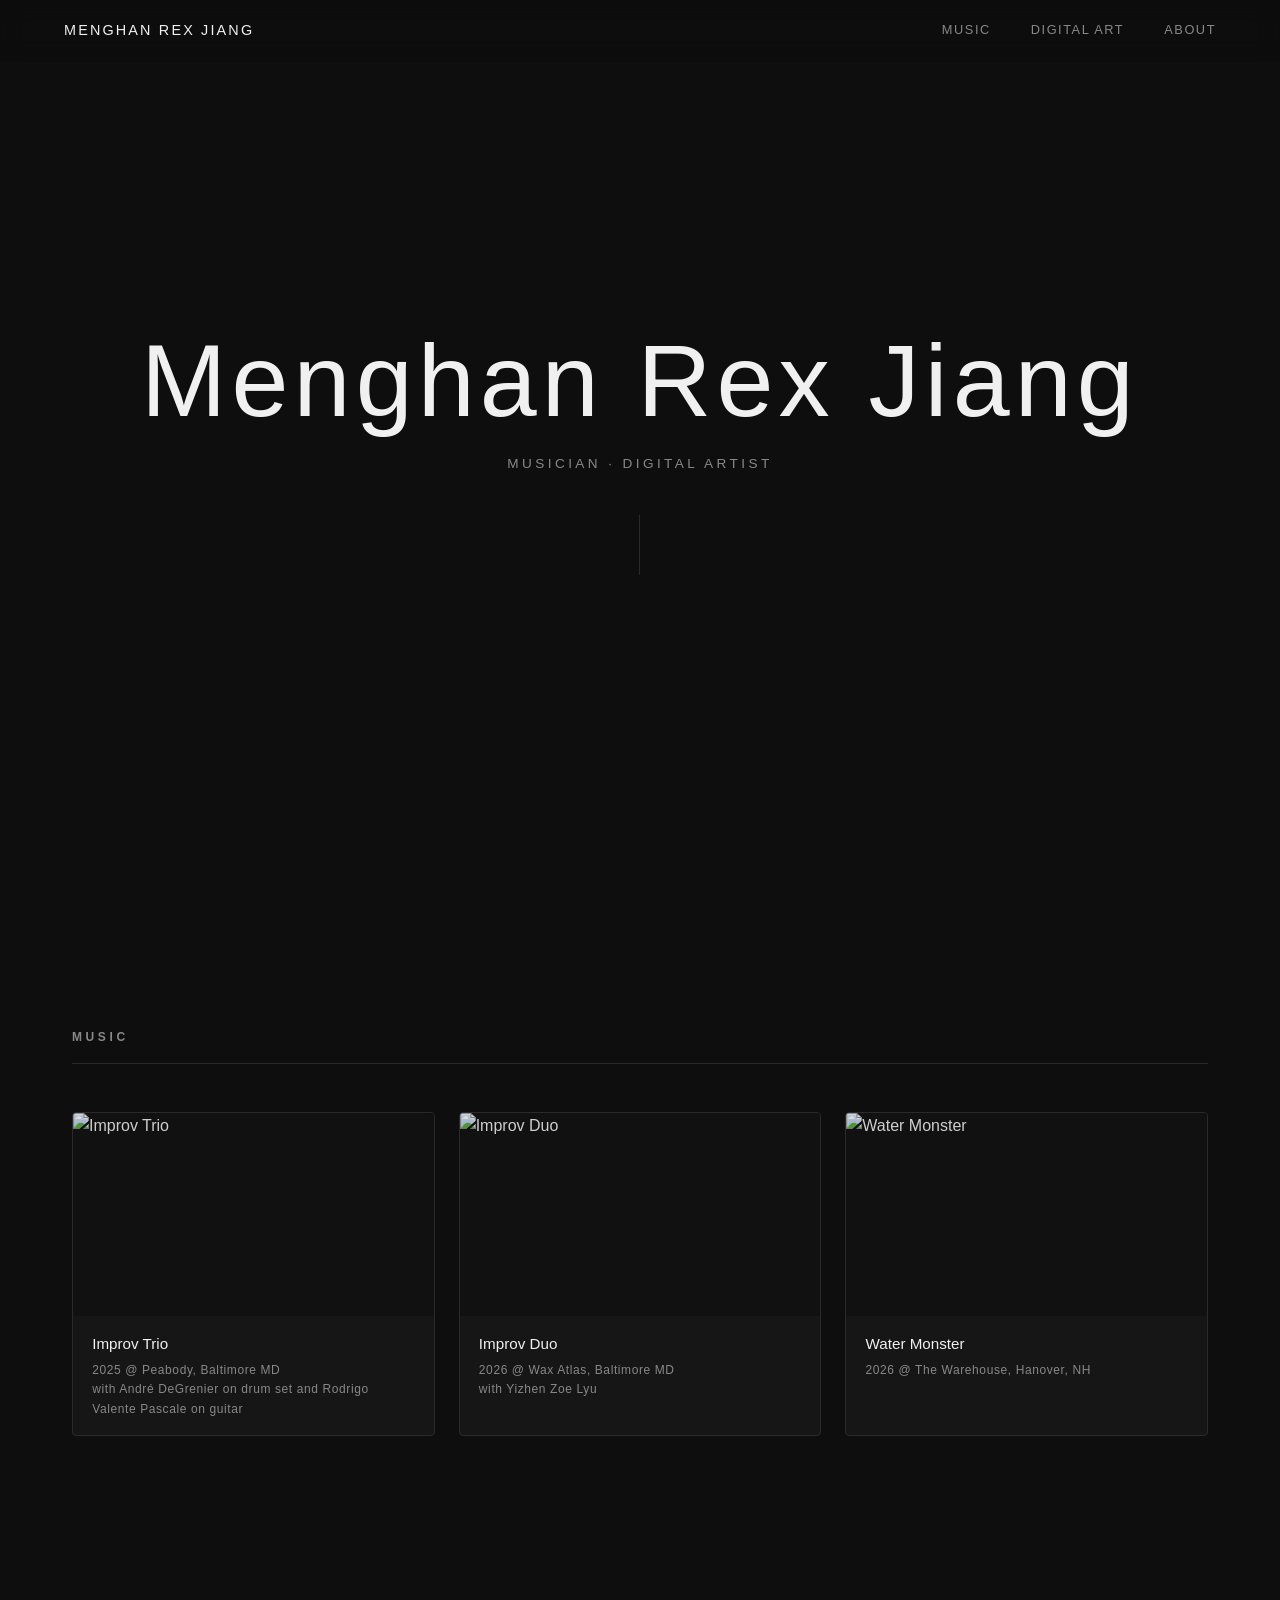
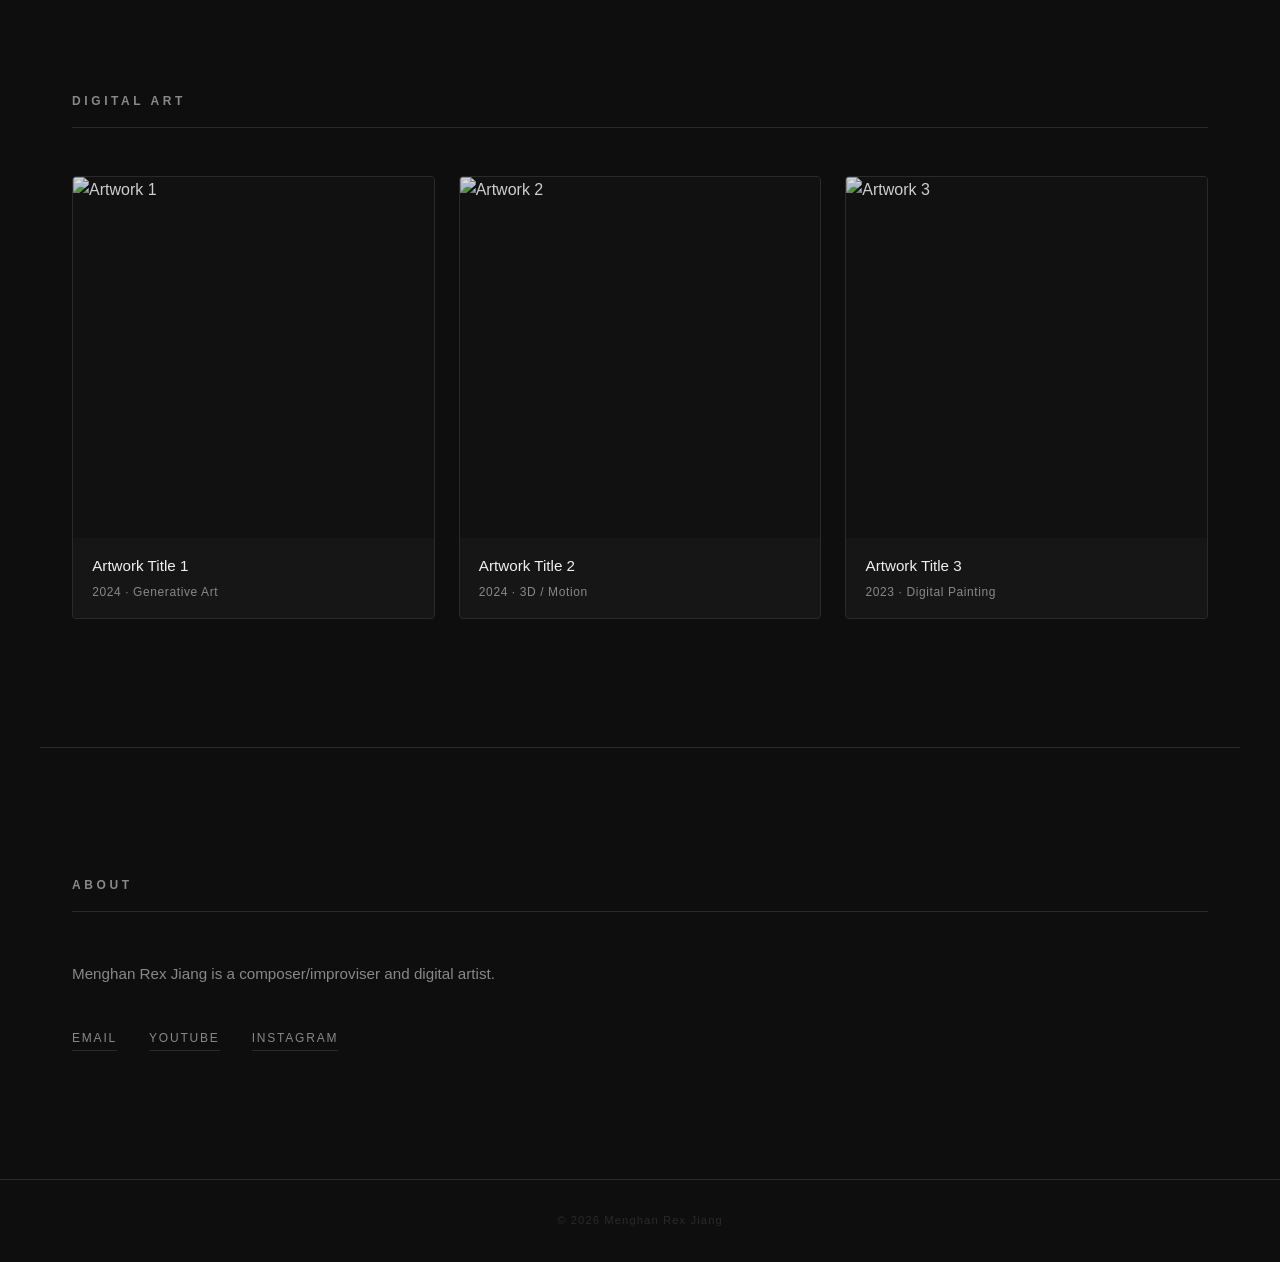
==== index.html @ 0a360426 "Update index.html" ====
<!DOCTYPE html>
<html lang="zh">
<head>
  <meta charset="UTF-8" />
  <meta name="viewport" content="width=device-width, initial-scale=1.0"/>
  <title>Menghan Rex Jiang</title>
  <link rel="stylesheet" href="style.css" />
</head>
<body>

  <!-- 导航栏 -->
  <nav id="navbar">
    <span class="nav-name">Menghan Rex Jiang</span>
    <div class="nav-links">
      <a href="#music">Music</a>
      <a href="#art">Digital Art</a>
      <a href="#about">About</a>
    </div>
  </nav>

  <!-- 首页 Hero -->
  <section id="hero">
    <div class="hero-content">
      <h1>Menghan Rex Jiang</h1>
      <p class="hero-sub">Musician · Digital Artist</p>
      <div class="hero-line"></div>
    </div>
  </section>

  <!-- 音乐区块 -->
  <section id="music" class="section">
    <h2 class="section-title">Music</h2>

    <div class="grid">

      <div class="card" data-video="https://www.youtube.com/embed/Tj3Dg86KTW0">
        <div class="card-thumb">
          <img src="https://img.youtube.com/vi/Tj3Dg86KTW0/hqdefault.jpg"
               alt="Improv Trio" />
          <div class="play-btn">▶</div>
        </div>
        <div class="card-info">
          <h3>Improv Trio</h3>
          <p>2025 @ Peabody, Baltimore MD</p>
          <p>with André DeGrenier on drum set and Rodrigo Valente Pascale on guitar</p>
        </div>
      </div>

      <div class="card" data-video="https://www.youtube.com/embed/hUupn0Mu3VU">
        <div class="card-thumb">
          <img src="https://img.youtube.com/vi/hUupn0Mu3VU/hqdefault.jpg"
               alt="Improv Duo" />
          <div class="play-btn">▶</div>
        </div>
        <div class="card-info">
          <h3>Improv Duo</h3>
          <p>2026 @ Wax Atlas, Baltimore MD</p>
          <p>with Yizhen Zoe Lyu</p>
        </div>
      </div>
      
      <div class="card" data-video="https://www.youtube.com/embed/il5_Id59L6U">
        <div class="card-thumb">
          <img src="https://img.youtube.com/vi/il5_Id59L6U/hqdefault.jpg"
               alt="Water Monster" />
          <div class="play-btn">▶</div>
        </div>
        <div class="card-info">
          <h3>Water Monster</h3>
          <p>2026 @ The Warehouse, Hanover, NH</p>
        </div>
      </div>

    </div>
  </section>

  <!-- 数字艺术区块 -->
  <section id="art" class="section">
    <h2 class="section-title">Digital Art</h2>

    <div class="grid">

      <div class="card art-card">
        <div class="card-thumb art-thumb">
          <img src="images/artwork1.jpg" alt="Artwork 1" />
          <div class="art-overlay">
            <span>View</span>
          </div>
        </div>
        <div class="card-info">
          <h3>Artwork Title 1</h3>
          <p>2024 · Generative Art</p>
        </div>
      </div>

      <div class="card art-card">
        <div class="card-thumb art-thumb">
          <img src="images/artwork2.jpg" alt="Artwork 2" />
          <div class="art-overlay">
            <span>View</span>
          </div>
        </div>
        <div class="card-info">
          <h3>Artwork Title 2</h3>
          <p>2024 · 3D / Motion</p>
        </div>
      </div>

      <div class="card art-card">
        <div class="card-thumb art-thumb">
          <img src="images/artwork3.jpg" alt="Artwork 3" />
          <div class="art-overlay">
            <span>View</span>
          </div>
        </div>
        <div class="card-info">
          <h3>Artwork Title 3</h3>
          <p>2023 · Digital Painting</p>
        </div>
      </div>

    </div>
  </section>

  <!-- About 区块 -->
  <section id="about" class="section about-section">
    <h2 class="section-title">About</h2>
    <div class="about-content">
      <p>
        Menghan Rex Jiang is a composer/improviser and digital artist.
      </p>
      <div class="contact-links">
        <a href="mailto:your@email.com">Email</a>
        <a href="https://youtube.com/@yourchannel" target="_blank">YouTube</a>
        <a href="https://instagram.com/yourhandle" target="_blank">Instagram</a>
      </div>
    </div>
  </section>

  <!-- Footer -->
  <footer>
    <p>© 2026 Menghan Rex Jiang</p>
  </footer>

  <!-- 视频灯箱 Modal -->
  <div id="modal" class="modal hidden">
    <div class="modal-backdrop"></div>
    <div class="modal-body">
      <button class="modal-close">✕</button>
      <div class="video-wrapper">
        <iframe id="modal-iframe"
          src=""
          frameborder="0"
          allow="autoplay; encrypted-media"
          allowfullscreen>
        </iframe>
      </div>
    </div>
  </div>

  <!-- 图片灯箱 Modal -->
  <div id="img-modal" class="modal hidden">
    <div class="modal-backdrop"></div>
    <div class="modal-body img-modal-body">
      <button class="modal-close">✕</button>
      <img id="modal-img" src="" alt="" />
    </div>
  </div>

  <script src="script.js"></script>
</body>
</html>
---- style.css ----
/* ==============================
   CSS 变量 & Reset
============================== */
:root {
  --bg: #0e0e0e;
  --surface: #161616;
  --border: #2a2a2a;
  --text-primary: #f0f0f0;
  --text-secondary: #888;
  --accent: #f0f0f0;
  --font: 'Helvetica Neue', Helvetica, Arial, sans-serif;
  --transition: 0.3s ease;
  --radius: 4px;
}

*, *::before, *::after {
  box-sizing: border-box;
  margin: 0;
  padding: 0;
}

html {
  scroll-behavior: smooth;
  font-size: 16px;
}

body {
  background-color: var(--bg);
  color: var(--text-primary);
  font-family: var(--font);
  line-height: 1.6;
  -webkit-font-smoothing: antialiased;
}

img {
  display: block;
  width: 100%;
  height: 100%;
  object-fit: cover;
}

a {
  color: var(--text-primary);
  text-decoration: none;
  transition: opacity var(--transition);
}

a:hover {
  opacity: 0.6;
}

/* ==============================
   导航栏
============================== */
#navbar {
  position: fixed;
  top: 0;
  left: 0;
  width: 100%;
  z-index: 100;
  display: flex;
  justify-content: space-between;
  align-items: center;
  padding: 1.2rem 4rem;
  background: rgba(14, 14, 14, 0.85);
  backdrop-filter: blur(12px);
  border-bottom: 1px solid transparent;
  transition: border-color var(--transition);
}

#navbar.scrolled {
  border-bottom-color: var(--border);
}

.nav-name {
  font-size: 0.9rem;
  letter-spacing: 0.15em;
  text-transform: uppercase;
  font-weight: 500;
}

.nav-links {
  display: flex;
  gap: 2.5rem;
}

.nav-links a {
  font-size: 0.8rem;
  letter-spacing: 0.12em;
  text-transform: uppercase;
  color: var(--text-secondary);
  transition: color var(--transition);
}

.nav-links a:hover {
  color: var(--text-primary);
  opacity: 1;
}

/* ==============================
   Hero
============================== */
#hero {
  height: 100vh;
  display: flex;
  align-items: center;
  justify-content: center;
  text-align: center;
}

.hero-content h1 {
  font-size: clamp(2.5rem, 8vw, 7rem);
  font-weight: 300;
  letter-spacing: 0.05em;
  line-height: 1.1;
}

.hero-sub {
  margin-top: 1rem;
  font-size: 0.85rem;
  letter-spacing: 0.25em;
  text-transform: uppercase;
  color: var(--text-secondary);
}

.hero-line {
  width: 1px;
  height: 60px;
  background: var(--border);
  margin: 2.5rem auto 0;
  animation: fadeDown 1.2s ease forwards;
}

@keyframes fadeDown {
  from { opacity: 0; transform: scaleY(0); transform-origin: top; }
  to   { opacity: 1; transform: scaleY(1); }
}

/* ==============================
   Section 通用
============================== */
.section {
  max-width: 1200px;
  margin: 0 auto;
  padding: 8rem 2rem;
}

.section-title {
  font-size: 0.75rem;
  letter-spacing: 0.3em;
  text-transform: uppercase;
  color: var(--text-secondary);
  margin-bottom: 3rem;
  padding-bottom: 1rem;
  border-bottom: 1px solid var(--border);
}

/* ==============================
   Grid & Cards
============================== */
.grid {
  display: grid;
  grid-template-columns: repeat(auto-fill, minmax(300px, 1fr));
  gap: 1.5rem;
}

.card {
  background: var(--surface);
  border: 1px solid var(--border);
  border-radius: var(--radius);
  overflow: hidden;
  cursor: pointer;
  transition: border-color var(--transition), transform var(--transition);
}

.card:hover {
  border-color: #555;
  transform: translateY(-3px);
}

/* 缩略图容器 */
.card-thumb {
  position: relative;
  width: 100%;
  aspect-ratio: 16 / 9;
  overflow: hidden;
  background: #111;
}

.card-thumb img {
  transition: transform 0.5s ease, opacity var(--transition);
  opacity: 0.85;
}

.card:hover .card-thumb img {
  transform: scale(1.04);
  opacity: 1;
}

/* 播放按钮 */
.play-btn {
  position: absolute;
  inset: 0;
  display: flex;
  align-items: center;
  justify-content: center;
  font-size: 1.8rem;
  color: rgba(255,255,255,0.9);
  background: rgba(0,0,0,0.3);
  opacity: 0;
  transition: opacity var(--transition);
}

.card:hover .play-btn {
  opacity: 1;
}

/* 艺术作品 Overlay */
.art-thumb {
  aspect-ratio: 1 / 1;
}

.art-overlay {
  position: absolute;
  inset: 0;
  display: flex;
  align-items: center;
  justify-content: center;
  background: rgba(0,0,0,0.5);
  opacity: 0;
  transition: opacity var(--transition);
  font-size: 0.75rem;
  letter-spacing: 0.2em;
  text-transform: uppercase;
}

.card:hover .art-overlay {
  opacity: 1;
}

/* Card 信息区 */
.card-info {
  padding: 1rem 1.2rem;
}

.card-info h3 {
  font-size: 0.95rem;
  font-weight: 400;
  margin-bottom: 0.3rem;
}

.card-info p {
  font-size: 0.75rem;
  color: var(--text-secondary);
  letter-spacing: 0.05em;
}

/* ==============================
   About
============================== */
.about-section {
  border-top: 1px solid var(--border);
}

.about-content {
  max-width: 560px;
}

.about-content p {
  font-size: 0.95rem;
  color: var(--text-secondary);
  line-height: 1.9;
  margin-bottom: 2.5rem;
}

.contact-links {
  display: flex;
  gap: 2rem;
}

.contact-links a {
  font-size: 0.75rem;
  letter-spacing: 0.15em;
  text-transform: uppercase;
  color: var(--text-secondary);
  border-bottom: 1px solid var(--border);
  padding-bottom: 2px;
  transition: color var(--transition), border-color var(--transition);
}

.contact-links a:hover {
  color: var(--text-primary);
  border-color: var(--text-primary);
  opacity: 1;
}

/* ==============================
   Footer
============================== */
footer {
  text-align: center;
  padding: 2rem;
  font-size: 0.7rem;
  color: var(--border);
  letter-spacing: 0.1em;
  border-top: 1px solid var(--border);
}

/* ==============================
   Modal — 通用
============================== */
.modal {
  position: fixed;
  inset: 0;
  z-index: 200;
  display: flex;
  align-items: center;
  justify-content: center;
}

.modal.hidden {
  display: none;
}

.modal-backdrop {
  position: absolute;
  inset: 0;
  background: rgba(0, 0, 0, 0.92);
  cursor: pointer;
}

.modal-body {
  position: relative;
  z-index: 1;
  width: 90%;
  max-width: 900px;
  animation: modalIn 0.25s ease;
}

@keyframes modalIn {
  from { opacity: 0; transform: scale(0.96); }
  to   { opacity: 1; transform: scale(1); }
}

.modal-close {
  position: absolute;
  top: -2.5rem;
  right: 0;
  background: none;
  border: none;
  color: var(--text-secondary);
  font-size: 1rem;
  cursor: pointer;
  letter-spacing: 0.05em;
  transition: color var(--transition);
}

.modal-close:hover {
  color: var(--text-primary);
}

/* 视频 Modal */
.video-wrapper {
  position: relative;
  width: 100%;
  aspect-ratio: 16 / 9;
  background: #000;
}

.video-wrapper iframe {
  position: absolute;
  inset: 0;
  width: 100%;
  height: 100%;
}

/* 图片 Modal */
.img-modal-body {
  max-width: 90vh;
  text-align: center;
}

#modal-img {
  width: 100%;
  height: auto;
  max-height: 85vh;
  object-fit: contain;
  border-radius: var(--radius);
}

/* ==============================
   响应式
============================== */
@media (max-width: 768px) {
  #navbar {
    padding: 1rem 1.5rem;
  }

  .nav-links {
    gap: 1.5rem;
  }

  .section {
    padding: 5rem 1.2rem;
  }

  .grid {
    grid-template-columns: 1fr;
  }
}

@media (max-width: 480px) {
  .nav-links a {
    font-size: 0.7rem;
  }

  .contact-links {
    flex-direction: column;
    gap: 1rem;
  }
}
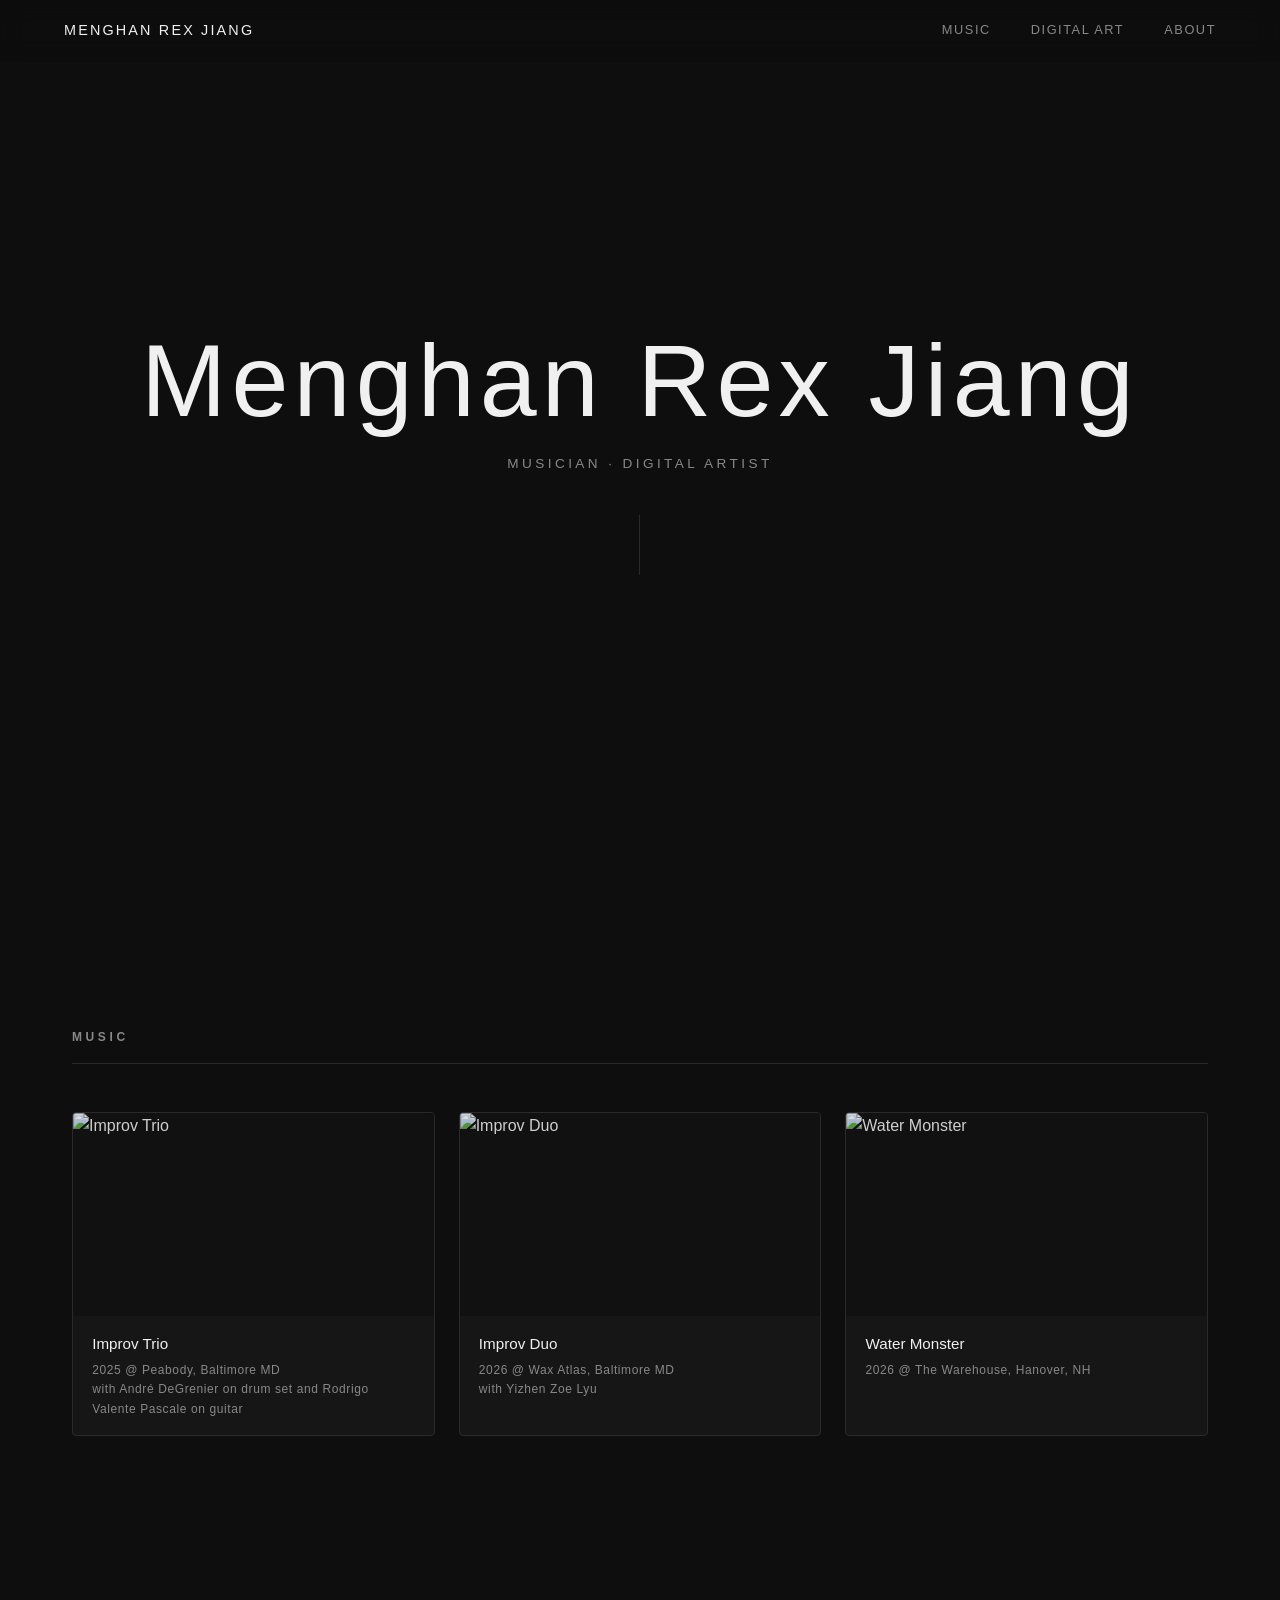
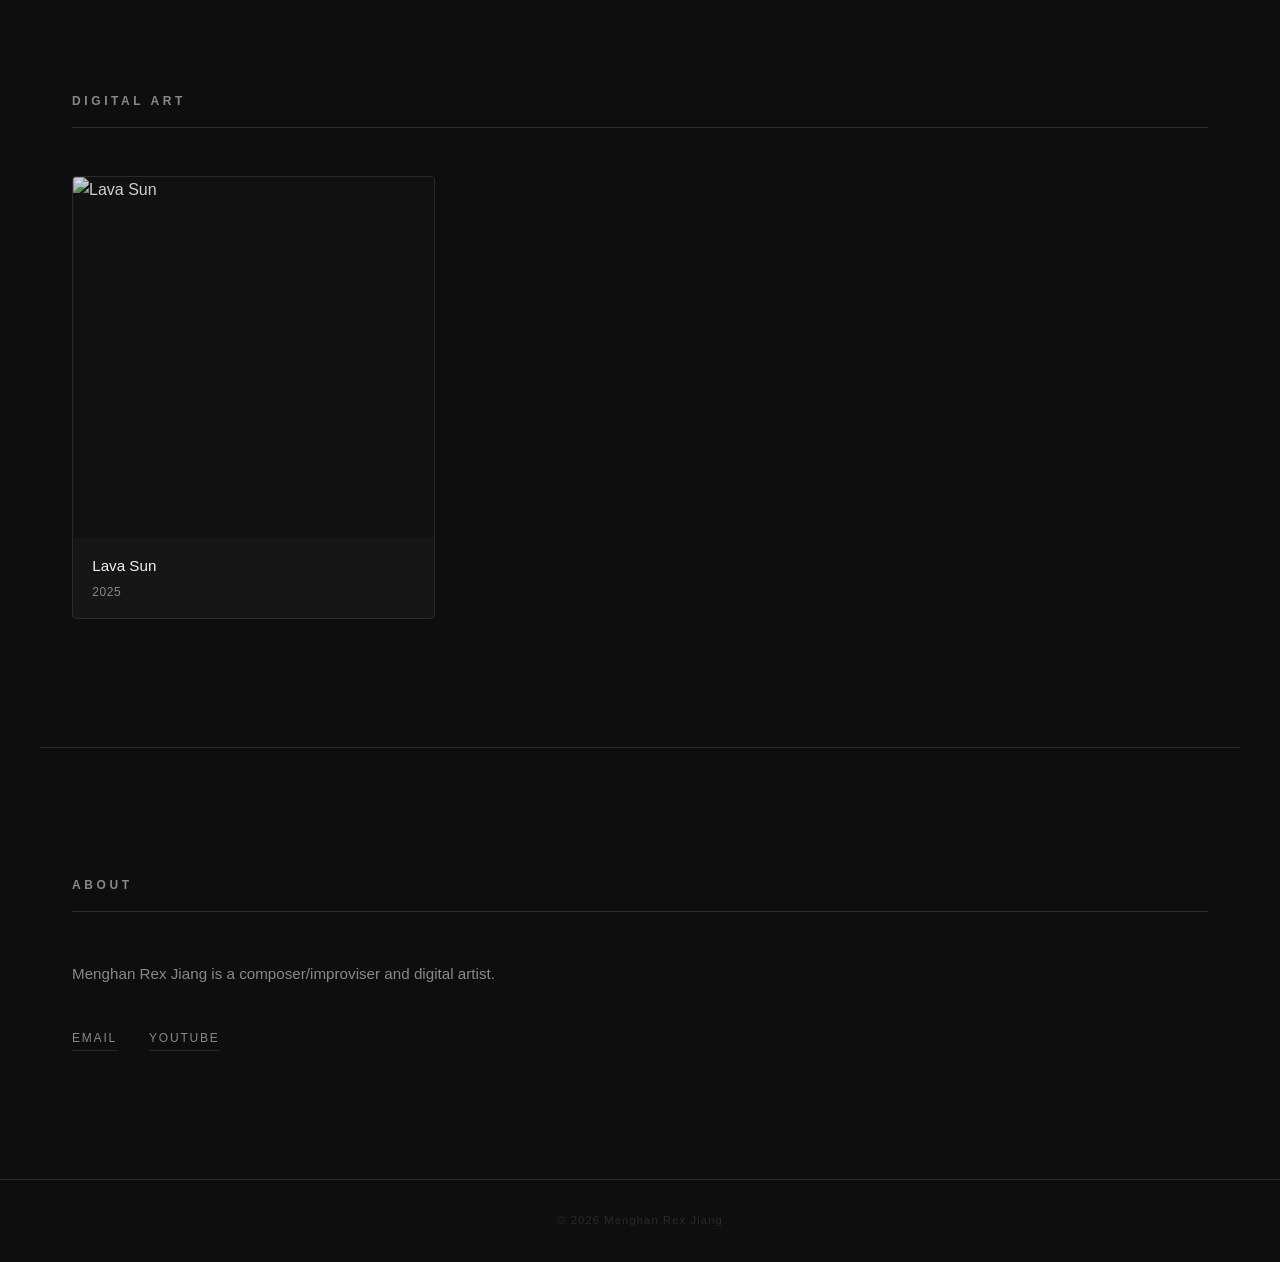
==== commit a87e83c0: "Update index.html" ====
--- a/index.html
+++ b/index.html
@@ -82,40 +82,14 @@
 
       <div class="card art-card">
         <div class="card-thumb art-thumb">
-          <img src="images/artwork1.jpg" alt="Artwork 1" />
+          <img src="https://ibb.co/JF5RRwcf" alt="Lava Sun" />
           <div class="art-overlay">
             <span>View</span>
           </div>
         </div>
         <div class="card-info">
-          <h3>Artwork Title 1</h3>
-          <p>2024 · Generative Art</p>
-        </div>
-      </div>
-
-      <div class="card art-card">
-        <div class="card-thumb art-thumb">
-          <img src="images/artwork2.jpg" alt="Artwork 2" />
-          <div class="art-overlay">
-            <span>View</span>
-          </div>
-        </div>
-        <div class="card-info">
-          <h3>Artwork Title 2</h3>
-          <p>2024 · 3D / Motion</p>
-        </div>
-      </div>
-
-      <div class="card art-card">
-        <div class="card-thumb art-thumb">
-          <img src="images/artwork3.jpg" alt="Artwork 3" />
-          <div class="art-overlay">
-            <span>View</span>
-          </div>
-        </div>
-        <div class="card-info">
-          <h3>Artwork Title 3</h3>
-          <p>2023 · Digital Painting</p>
+          <h3>Lava Sun</h3>
+          <p>2025</p>
         </div>
       </div>
 
@@ -130,9 +104,8 @@
         Menghan Rex Jiang is a composer/improviser and digital artist.
       </p>
       <div class="contact-links">
-        <a href="mailto:your@email.com">Email</a>
-        <a href="https://youtube.com/@yourchannel" target="_blank">YouTube</a>
-        <a href="https://instagram.com/yourhandle" target="_blank">Instagram</a>
+        <a href="rxsrecs@gmail.com">Email</a>
+        <a href="https://youtube.com/channel/UCQjOI5kVeLIl44JwUlTnqJA" target="_blank">YouTube</a>
       </div>
     </div>
   </section>
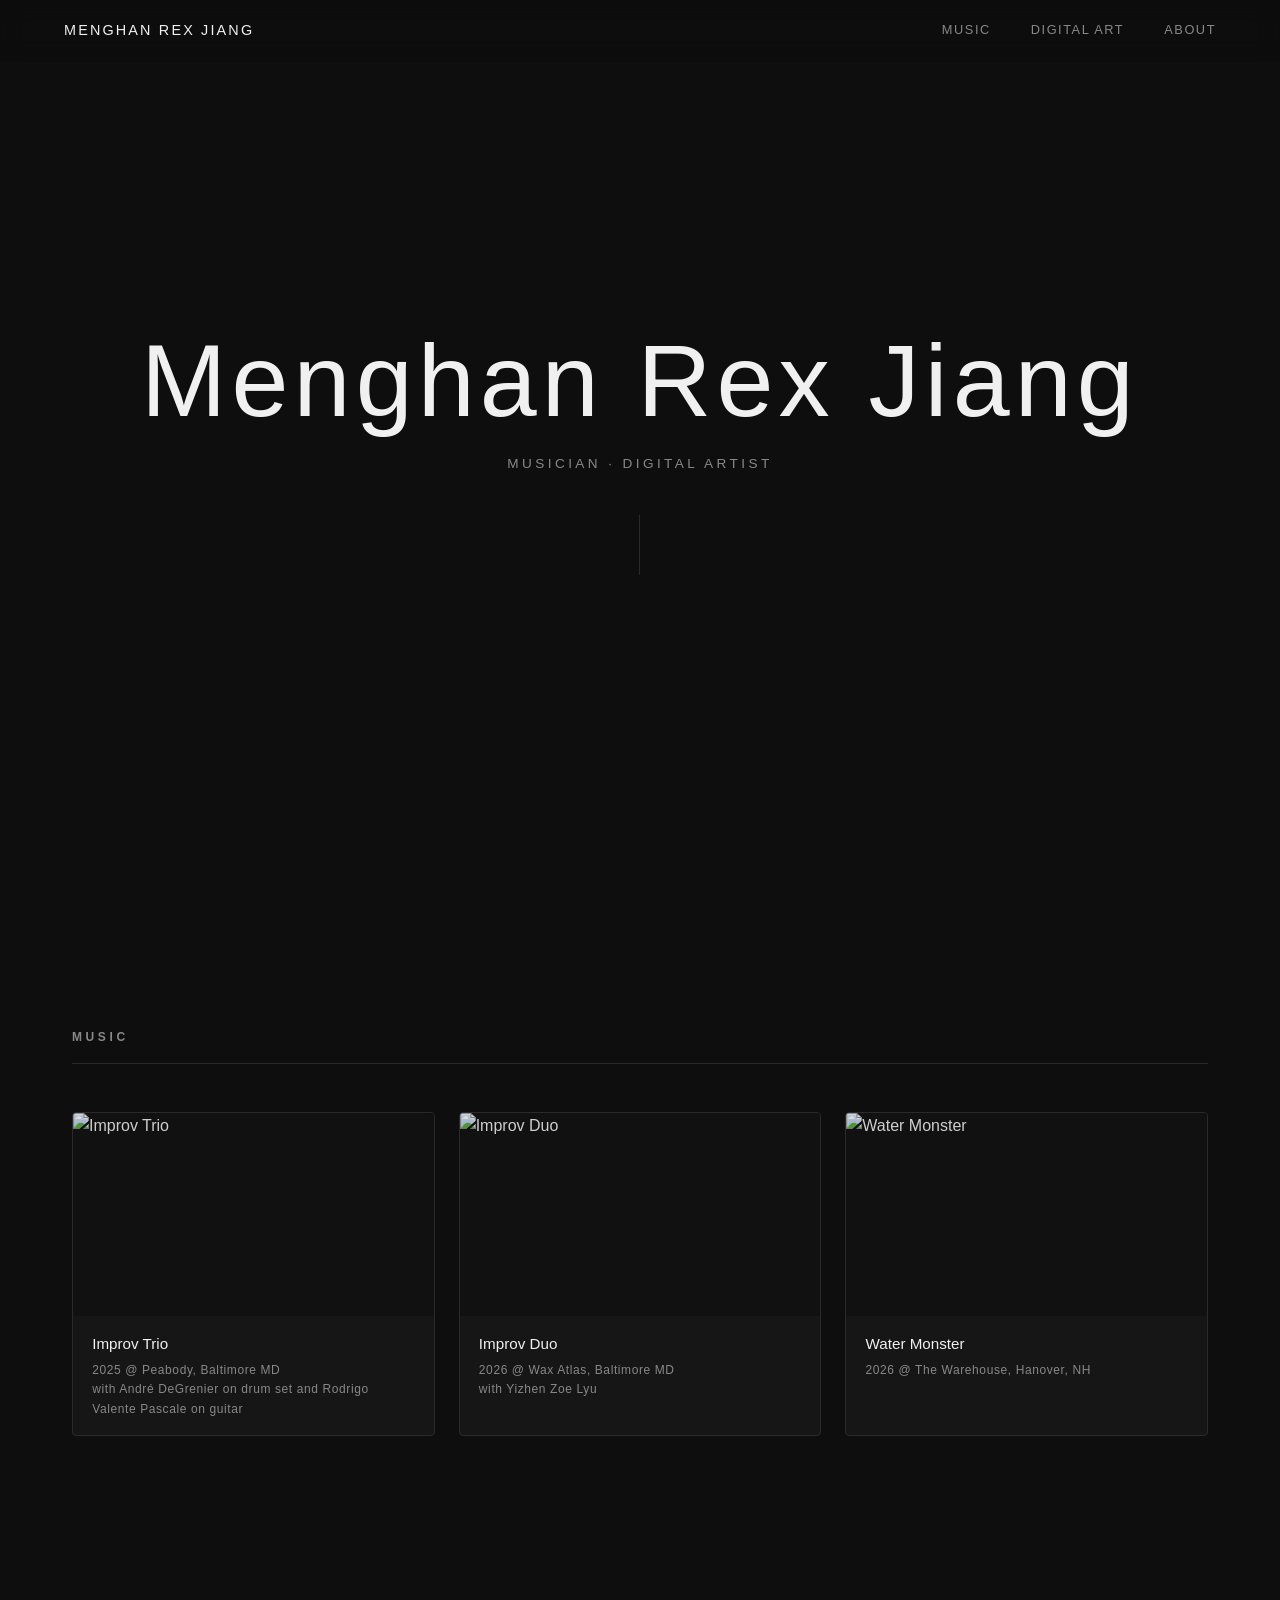
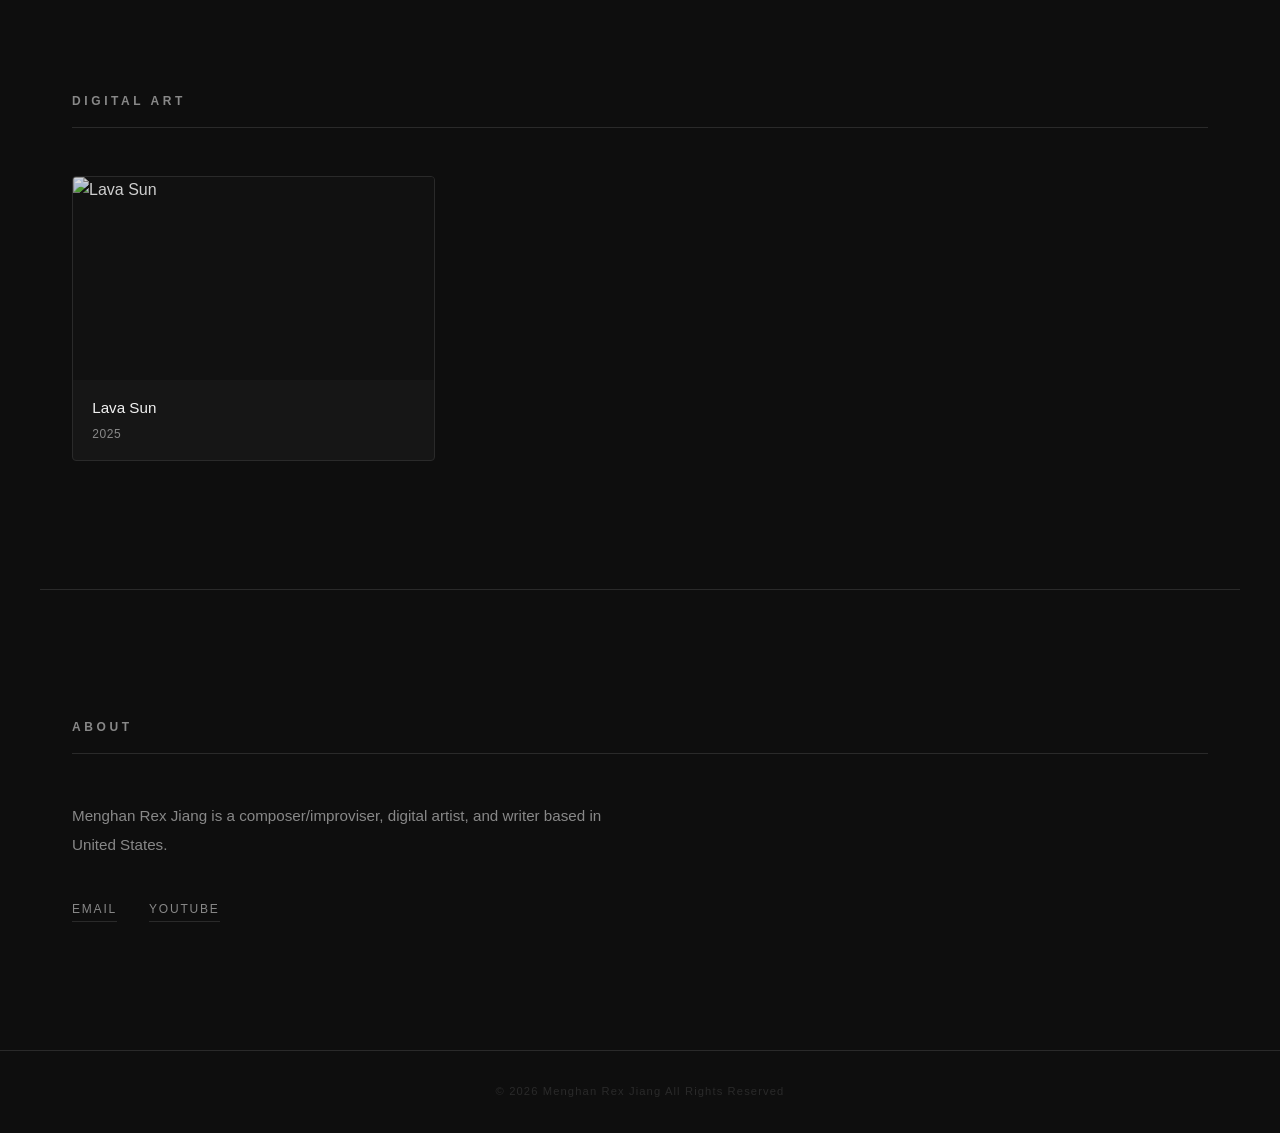
==== commit 41897b25: "Update index.html" ====
--- a/index.html
+++ b/index.html
@@ -82,7 +82,8 @@
 
       <div class="card art-card">
         <div class="card-thumb art-thumb">
-          <img src="https://ibb.co/JF5RRwcf" alt="Lava Sun" />
+          <img src="https://i.ibb.co/dJG00wfd/Abstract-final.jpg" 
+               alt="Lava Sun" />
           <div class="art-overlay">
             <span>View</span>
           </div>
@@ -101,7 +102,7 @@
     <h2 class="section-title">About</h2>
     <div class="about-content">
       <p>
-        Menghan Rex Jiang is a composer/improviser and digital artist.
+        Menghan Rex Jiang is a composer/improviser, digital artist, and writer based in United States.  
       </p>
       <div class="contact-links">
         <a href="rxsrecs@gmail.com">Email</a>
@@ -112,7 +113,7 @@
 
   <!-- Footer -->
   <footer>
-    <p>© 2026 Menghan Rex Jiang</p>
+    <p>© 2026 Menghan Rex Jiang All Rights Reserved</p>
   </footer>
 
   <!-- 视频灯箱 Modal -->
--- a/style.css
+++ b/style.css
@@ -217,7 +217,7 @@
 
 /* 艺术作品 Overlay */
 .art-thumb {
-  aspect-ratio: 1 / 1;
+  aspect-ratio: 16 / 9;
 }
 
 .art-overlay {
@@ -418,4 +418,4 @@
     flex-direction: column;
     gap: 1rem;
   }
-}+}
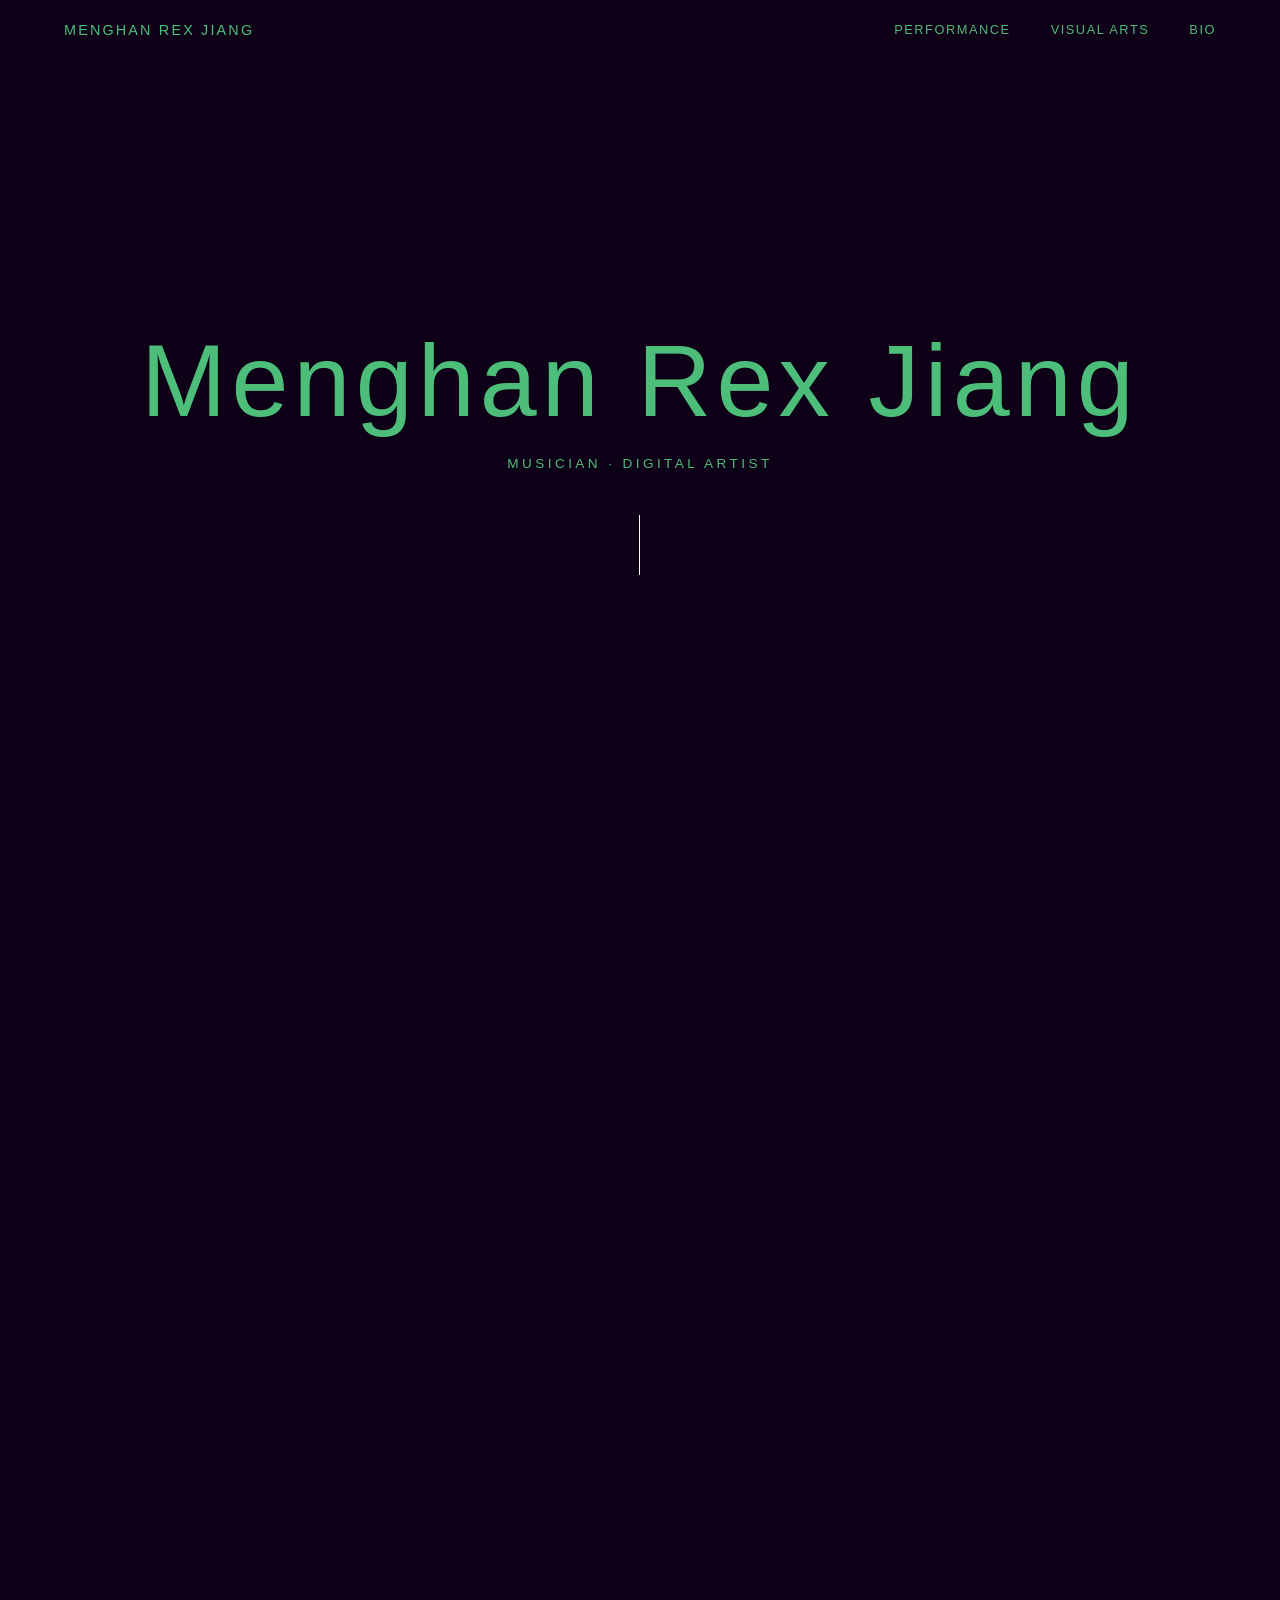
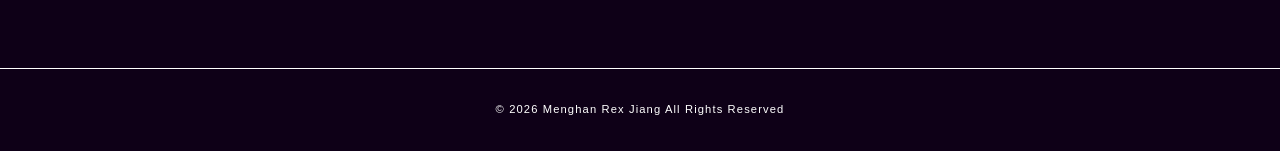
==== commit ae7cb4e9: "Add files via upload" ====
--- a/index.html
+++ b/index.html
@@ -1,5 +1,5 @@
 <!DOCTYPE html>
-<html lang="zh">
+<html lang="en-US">
 <head>
   <meta charset="UTF-8" />
   <meta name="viewport" content="width=device-width, initial-scale=1.0"/>
@@ -10,11 +10,13 @@
 
   <!-- 导航栏 -->
   <nav id="navbar">
-    <span class="nav-name">Menghan Rex Jiang</span>
+    <span class="nav-name">
+      <a href="index.html">Menghan Rex Jiang</a>
+    </span>
     <div class="nav-links">
-      <a href="#music">Music</a>
-      <a href="#art">Digital Art</a>
-      <a href="#about">About</a>
+      <a href="performance.html">Performance</a>
+      <a href="visual-art.html">Visual Arts</a>
+      <a href="bio.html">Bio</a>
     </div>
   </nav>
 
@@ -28,119 +30,22 @@
   </section>
 
   <!-- 音乐区块 -->
-  <section id="music" class="section">
-    <h2 class="section-title">Music</h2>
-
-    <div class="grid">
-
-      <div class="card" data-video="https://www.youtube.com/embed/Tj3Dg86KTW0">
-        <div class="card-thumb">
-          <img src="https://img.youtube.com/vi/Tj3Dg86KTW0/hqdefault.jpg"
-               alt="Improv Trio" />
-          <div class="play-btn">▶</div>
-        </div>
-        <div class="card-info">
-          <h3>Improv Trio</h3>
-          <p>2025 @ Peabody, Baltimore MD</p>
-          <p>with André DeGrenier on drum set and Rodrigo Valente Pascale on guitar</p>
-        </div>
-      </div>
-
-      <div class="card" data-video="https://www.youtube.com/embed/hUupn0Mu3VU">
-        <div class="card-thumb">
-          <img src="https://img.youtube.com/vi/hUupn0Mu3VU/hqdefault.jpg"
-               alt="Improv Duo" />
-          <div class="play-btn">▶</div>
-        </div>
-        <div class="card-info">
-          <h3>Improv Duo</h3>
-          <p>2026 @ Wax Atlas, Baltimore MD</p>
-          <p>with Yizhen Zoe Lyu</p>
-        </div>
-      </div>
-      
-      <div class="card" data-video="https://www.youtube.com/embed/il5_Id59L6U">
-        <div class="card-thumb">
-          <img src="https://img.youtube.com/vi/il5_Id59L6U/hqdefault.jpg"
-               alt="Water Monster" />
-          <div class="play-btn">▶</div>
-        </div>
-        <div class="card-info">
-          <h3>Water Monster</h3>
-          <p>2026 @ The Warehouse, Hanover, NH</p>
-        </div>
-      </div>
-
-    </div>
-  </section>
+   <section id="music" class="section">
+     </section>
 
   <!-- 数字艺术区块 -->
-  <section id="art" class="section">
-    <h2 class="section-title">Digital Art</h2>
-
-    <div class="grid">
-
-      <div class="card art-card">
-        <div class="card-thumb art-thumb">
-          <img src="https://i.ibb.co/dJG00wfd/Abstract-final.jpg" 
-               alt="Lava Sun" />
-          <div class="art-overlay">
-            <span>View</span>
-          </div>
-        </div>
-        <div class="card-info">
-          <h3>Lava Sun</h3>
-          <p>2025</p>
-        </div>
-      </div>
-
-    </div>
-  </section>
-
-  <!-- About 区块 -->
-  <section id="about" class="section about-section">
-    <h2 class="section-title">About</h2>
-    <div class="about-content">
-      <p>
-        Menghan Rex Jiang is a composer/improviser, digital artist, and writer based in United States.  
-      </p>
-      <div class="contact-links">
-        <a href="rxsrecs@gmail.com">Email</a>
-        <a href="https://youtube.com/channel/UCQjOI5kVeLIl44JwUlTnqJA" target="_blank">YouTube</a>
-      </div>
-    </div>
-  </section>
+   <section id="art" class="section">
+     </section>
+  
+  <!-- Bio 区块 -->
+  <section id="bio" class="section bio-section">
+    </section>
 
   <!-- Footer -->
   <footer>
     <p>© 2026 Menghan Rex Jiang All Rights Reserved</p>
   </footer>
 
-  <!-- 视频灯箱 Modal -->
-  <div id="modal" class="modal hidden">
-    <div class="modal-backdrop"></div>
-    <div class="modal-body">
-      <button class="modal-close">✕</button>
-      <div class="video-wrapper">
-        <iframe id="modal-iframe"
-          src=""
-          frameborder="0"
-          allow="autoplay; encrypted-media"
-          allowfullscreen>
-        </iframe>
-      </div>
-    </div>
-  </div>
-
-  <!-- 图片灯箱 Modal -->
-  <div id="img-modal" class="modal hidden">
-    <div class="modal-backdrop"></div>
-    <div class="modal-body img-modal-body">
-      <button class="modal-close">✕</button>
-      <img id="modal-img" src="" alt="" />
-    </div>
-  </div>
-
   <script src="script.js"></script>
 </body>
 </html>
--- a/style.css
+++ b/style.css
@@ -2,11 +2,11 @@
    CSS 变量 & Reset
 ============================== */
 :root {
-  --bg: #0e0e0e;
-  --surface: #161616;
-  --border: #2a2a2a;
-  --text-primary: #f0f0f0;
-  --text-secondary: #888;
+  --bg: #0e0017;
+  --surface: #12001d;
+  --border: #ffffff;
+  --text-primary: #4dbe79;
+  --text-secondary: #50b978;
   --accent: #f0f0f0;
   --font: 'Helvetica Neue', Helvetica, Arial, sans-serif;
   --transition: 0.3s ease;
@@ -62,7 +62,7 @@
   justify-content: space-between;
   align-items: center;
   padding: 1.2rem 4rem;
-  background: rgba(14, 14, 14, 0.85);
+  background: #0e0017;
   backdrop-filter: blur(12px);
   border-bottom: 1px solid transparent;
   transition: border-color var(--transition);
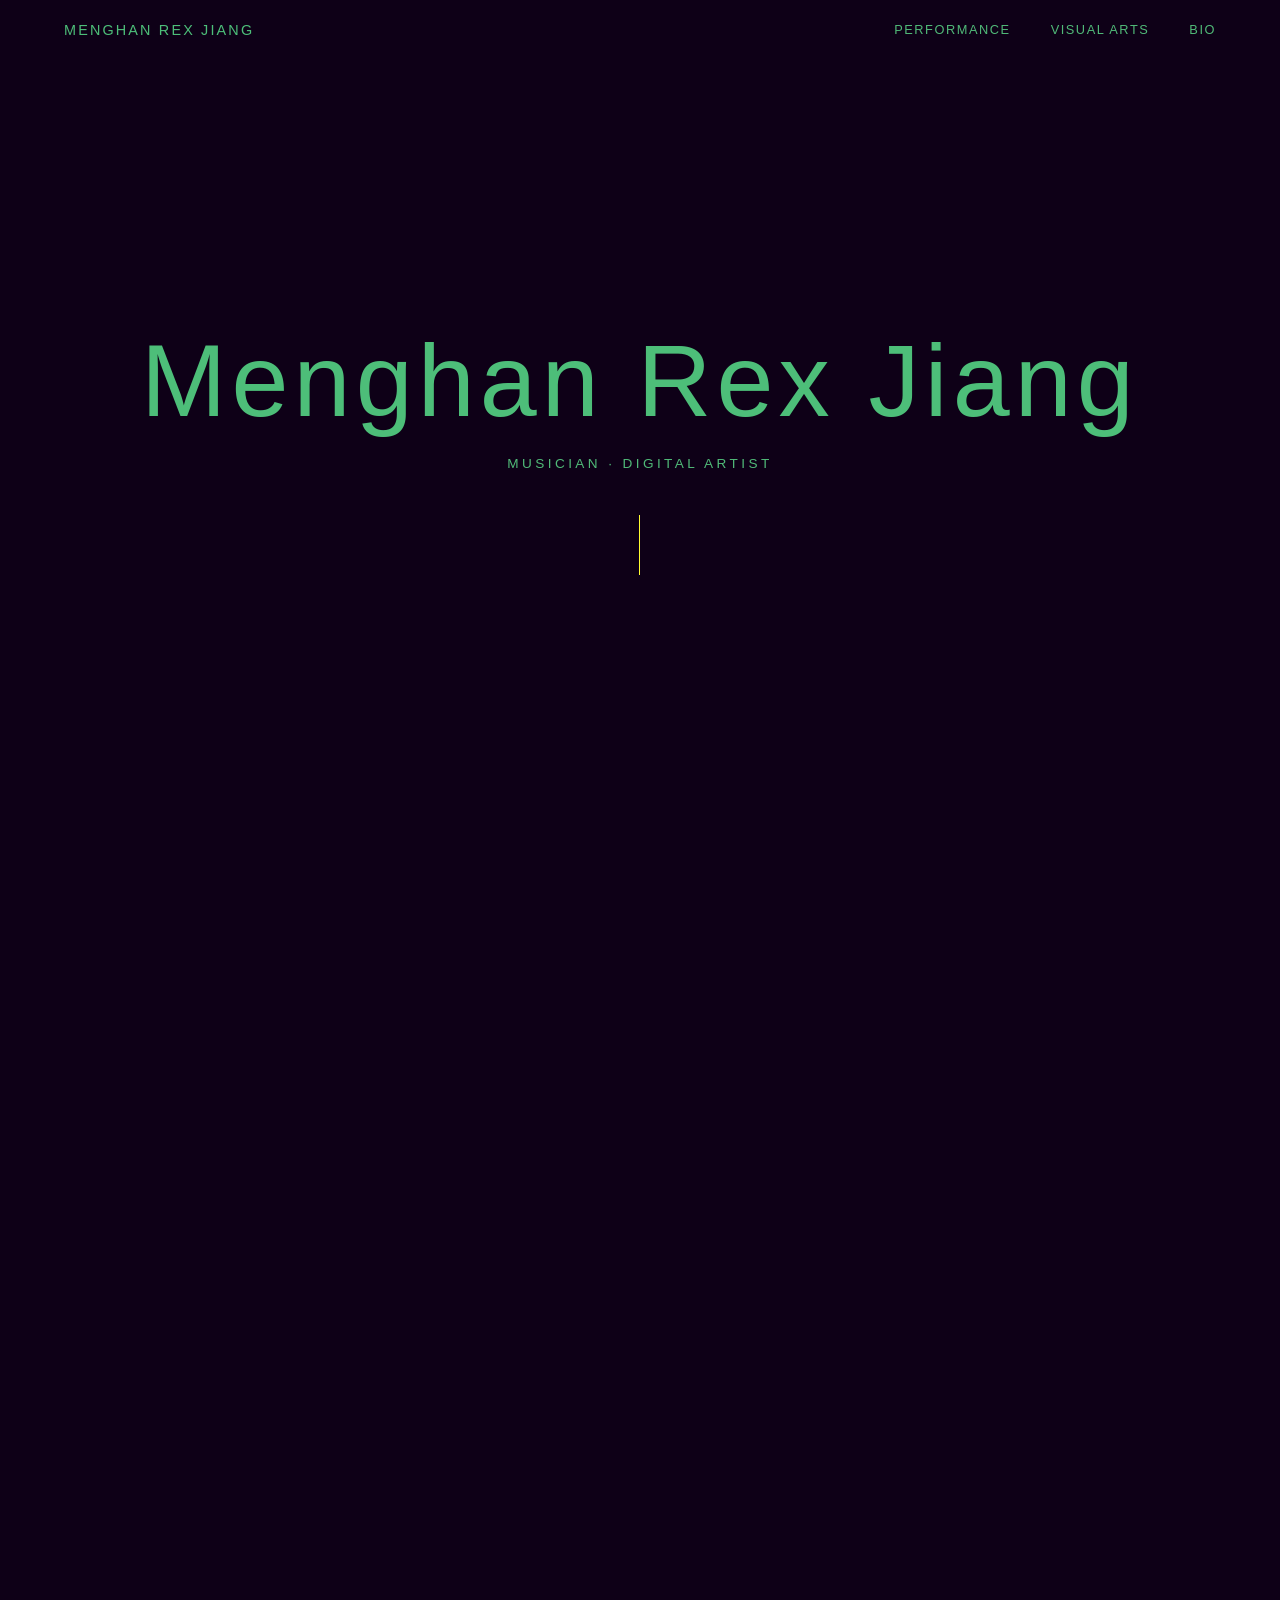
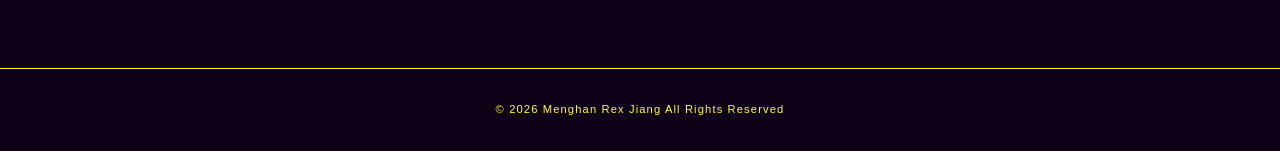
==== commit bd5d617e: "Fix site-wide bugs, accessibility and meta tags - Fix artwork lightbox not opening on visual-art.htm" ====
--- a/index.html
+++ b/index.html
@@ -2,48 +2,65 @@
 <html lang="en-US">
 <head>
   <meta charset="UTF-8" />
-  <meta name="viewport" content="width=device-width, initial-scale=1.0"/>
+  <meta name="viewport" content="width=device-width, initial-scale=1.0" />
   <title>Menghan Rex Jiang</title>
+  <meta name="description" content="Menghan Rex Jiang is a composer/improviser, digital artist, and writer. Performance videos, visual art and bio." />
+  <meta name="author" content="Menghan Rex Jiang" />
+  <meta name="theme-color" content="#0e0017" />
+  <link rel="canonical" href="https://rexcain.github.io/" />
+  <link rel="icon" href="favicon.svg" type="image/svg+xml" />
+
+  <!-- 分享预览（Open Graph / Twitter） -->
+  <meta property="og:type" content="website" />
+  <meta property="og:url" content="https://rexcain.github.io/" />
+  <meta property="og:title" content="Menghan Rex Jiang" />
+  <meta property="og:description" content="Menghan Rex Jiang is a composer/improviser, digital artist, and writer. Performance videos, visual art and bio." />
+  <meta name="twitter:card" content="summary" />
+
   <link rel="stylesheet" href="style.css" />
 </head>
+
 <body>
+  <a class="skip-link" href="#main">Skip to content</a>
 
   <!-- 导航栏 -->
-  <nav id="navbar">
-    <span class="nav-name">
-      <a href="index.html">Menghan Rex Jiang</a>
-    </span>
-    <div class="nav-links">
+  <header id="navbar">
+    <a class="nav-name" href="index.html">Menghan Rex Jiang</a>
+    <nav class="nav-links" aria-label="Main">
       <a href="performance.html">Performance</a>
       <a href="visual-art.html">Visual Arts</a>
       <a href="bio.html">Bio</a>
-    </div>
-  </nav>
+    </nav>
+  </header>
 
-  <!-- 首页 Hero -->
-  <section id="hero">
-    <div class="hero-content">
-      <h1>Menghan Rex Jiang</h1>
-      <p class="hero-sub">Musician · Digital Artist</p>
-      <div class="hero-line"></div>
-    </div>
-  </section>
+  <main id="main">
 
-  <!-- 音乐区块 -->
-   <section id="music" class="section">
-     </section>
+    <!-- 首页 Hero -->
+    <section id="hero">
+      <div class="hero-content">
+        <h1>Menghan Rex Jiang</h1>
+        <p class="hero-sub">Musician · Digital Artist</p>
+        <div class="hero-line" aria-hidden="true"></div>
+      </div>
+    </section>
 
-  <!-- 数字艺术区块 -->
-   <section id="art" class="section">
-     </section>
-  
-  <!-- Bio 区块 -->
-  <section id="bio" class="section bio-section">
+    <!-- 音乐区块 -->
+    <section id="music" class="section">
     </section>
+
+    <!-- 数字艺术区块 -->
+    <section id="art" class="section">
+    </section>
+
+    <!-- Bio 区块 -->
+    <section id="bio" class="section bio-section">
+    </section>
+
+  </main>
 
   <!-- Footer -->
   <footer>
-    <p>© 2026 Menghan Rex Jiang All Rights Reserved</p>
+    <p>© <span id="year">2026</span> Menghan Rex Jiang All Rights Reserved</p>
   </footer>
 
   <script src="script.js"></script>
--- a/style.css
+++ b/style.css
@@ -4,7 +4,7 @@
 :root {
   --bg: #0e0017;
   --surface: #12001d;
-  --border: #ffffff;
+  --border: #fffc31;
   --text-primary: #4dbe79;
   --text-secondary: #50b978;
   --accent: #f0f0f0;
@@ -47,6 +47,27 @@
 
 a:hover {
   opacity: 0.6;
+}
+
+:focus-visible {
+  outline: 1px solid var(--text-primary);
+  outline-offset: 3px;
+}
+
+/* 跳到正文（键盘用户） */
+.skip-link {
+  position: absolute;
+  top: -100px;
+  left: 1rem;
+  z-index: 300;
+  padding: 0.5rem 1rem;
+  background: var(--text-primary);
+  color: var(--bg);
+  font-size: 0.8rem;
+}
+
+.skip-link:focus {
+  top: 1rem;
 }
 
 /* ==============================
@@ -97,6 +118,13 @@
   opacity: 1;
 }
 
+/* 当前所在页面 */
+.nav-links a[aria-current="page"] {
+  color: var(--text-primary);
+  border-bottom: 1px solid var(--border);
+  padding-bottom: 2px;
+}
+
 /* ==============================
    Hero
 ============================== */
@@ -173,9 +201,26 @@
   transition: border-color var(--transition), transform var(--transition);
 }
 
-.card:hover {
+.card:hover,
+.card:focus-visible {
   border-color: #555;
   transform: translateY(-3px);
+}
+
+/* 滚动进入动画：用 translate 属性，不和 hover 的 transform 冲突 */
+.card.reveal {
+  opacity: 0;
+  translate: 0 20px;
+  transition:
+    opacity 0.5s ease var(--reveal-delay, 0s),
+    translate 0.5s ease var(--reveal-delay, 0s),
+    border-color var(--transition),
+    transform var(--transition);
+}
+
+.card.reveal.is-visible {
+  opacity: 1;
+  translate: 0 0;
 }
 
 /* 缩略图容器 */
@@ -192,7 +237,8 @@
   opacity: 0.85;
 }
 
-.card:hover .card-thumb img {
+.card:hover .card-thumb img,
+.card:focus-visible .card-thumb img {
   transform: scale(1.04);
   opacity: 1;
 }
@@ -211,8 +257,19 @@
   transition: opacity var(--transition);
 }
 
-.card:hover .play-btn {
+.card:hover .play-btn,
+.card:focus-visible .play-btn {
   opacity: 1;
+}
+
+/* 图片加载失败时的占位 */
+.card-thumb.is-broken {
+  background:
+    repeating-linear-gradient(45deg, var(--bg) 0 10px, var(--surface) 10px 20px);
+}
+
+.card-thumb.is-broken img {
+  visibility: hidden;
 }
 
 /* 艺术作品 Overlay */
@@ -234,7 +291,8 @@
   text-transform: uppercase;
 }
 
-.card:hover .art-overlay {
+.card:hover .art-overlay,
+.card:focus-visible .art-overlay {
   opacity: 1;
 }
 
@@ -344,8 +402,9 @@
 
 .modal-close {
   position: absolute;
-  top: -2.5rem;
-  right: 0;
+  top: -2.75rem;
+  right: -0.5rem;
+  padding: 0.5rem;
   background: none;
   border: none;
   color: var(--text-secondary);
@@ -410,8 +469,30 @@
 }
 
 @media (max-width: 480px) {
+  /* 名字一行、链接一行，避免挤在一起换行 */
+  #navbar {
+    padding: 0.9rem 1rem;
+    flex-direction: column;
+    align-items: flex-start;
+    gap: 0.4rem;
+  }
+
+  .nav-name,
+  .nav-links a {
+    white-space: nowrap;
+  }
+
+  .section {
+    padding-top: 7rem;
+  }
+
+  .nav-links {
+    gap: 1rem;
+  }
+
   .nav-links a {
     font-size: 0.7rem;
+    letter-spacing: 0.08em;
   }
 
   .contact-links {
@@ -419,3 +500,22 @@
     gap: 1rem;
   }
 }
+
+/* ==============================
+   减少动画（系统设置）
+============================== */
+@media (prefers-reduced-motion: reduce) {
+  html {
+    scroll-behavior: auto;
+  }
+
+  *, *::before, *::after {
+    animation: none !important;
+    transition: none !important;
+  }
+
+  .card.reveal {
+    opacity: 1;
+    translate: none;
+  }
+}
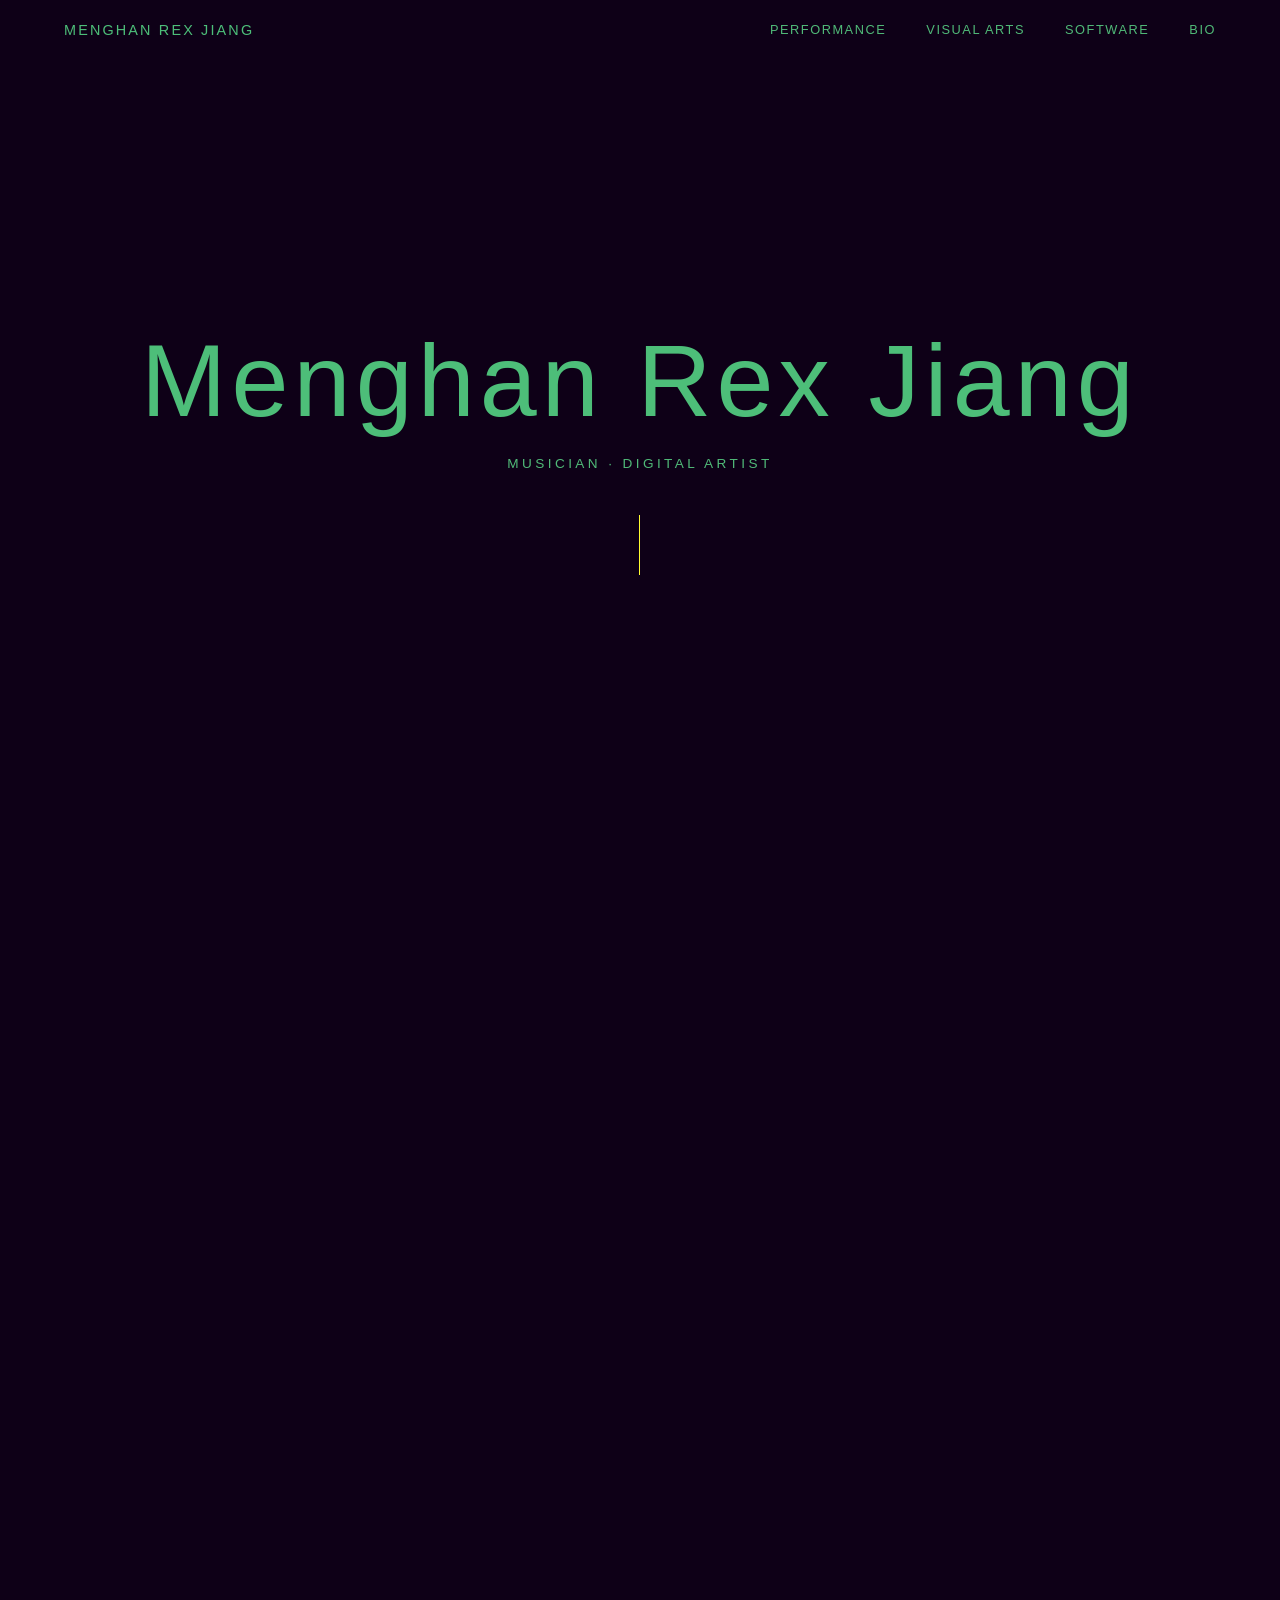
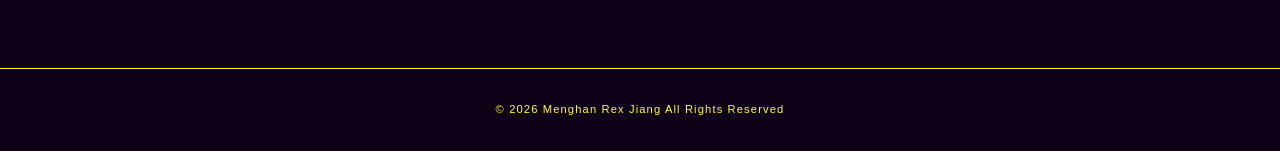
==== commit 09bd25e3: "Add Software page for current projects - New software.html with project cards for Palinmnesia, the m" ====
--- a/index.html
+++ b/index.html
@@ -29,6 +29,7 @@
     <nav class="nav-links" aria-label="Main">
       <a href="performance.html">Performance</a>
       <a href="visual-art.html">Visual Arts</a>
+      <a href="software.html">Software</a>
       <a href="bio.html">Bio</a>
     </nav>
   </header>
--- a/style.css
+++ b/style.css
@@ -262,6 +262,67 @@
   opacity: 1;
 }
 
+/* Software 项目卡片（无缩略图、不可点击） */
+.project-card {
+  cursor: default;
+  display: flex;
+  flex-direction: column;
+}
+
+.project-card .card-info {
+  display: flex;
+  flex-direction: column;
+  gap: 0.6rem;
+  height: 100%;
+  padding: 1.5rem 1.4rem;
+}
+
+.project-card h3 {
+  font-size: 1.15rem;
+  margin-bottom: 0;
+}
+
+.project-card .project-status {
+  font-size: 0.65rem;
+  letter-spacing: 0.2em;
+  text-transform: uppercase;
+  color: var(--border);
+}
+
+.project-card .project-note {
+  font-size: 0.8rem;
+  color: var(--text-secondary);
+}
+
+.project-card .project-sub {
+  font-size: 0.8rem;
+  font-style: italic;
+}
+
+.project-card .project-desc {
+  font-size: 0.85rem;
+  line-height: 1.7;
+  letter-spacing: 0;
+}
+
+.project-tags {
+  list-style: none;
+  display: flex;
+  flex-wrap: wrap;
+  gap: 0.4rem;
+  margin-top: auto;
+  padding-top: 0.6rem;
+}
+
+.project-tags li {
+  font-size: 0.65rem;
+  letter-spacing: 0.08em;
+  padding: 0.15rem 0.55rem;
+  border: 1px solid var(--text-secondary);
+  border-radius: 999px;
+  color: var(--text-secondary);
+}
+
 /* 图片加载失败时的占位 */
 .card-thumb.is-broken {
   background:
@@ -487,7 +548,8 @@
   }
 
   .nav-links {
-    gap: 1rem;
+    flex-wrap: wrap;
+    gap: 0.4rem 1rem;
   }
 
   .nav-links a {
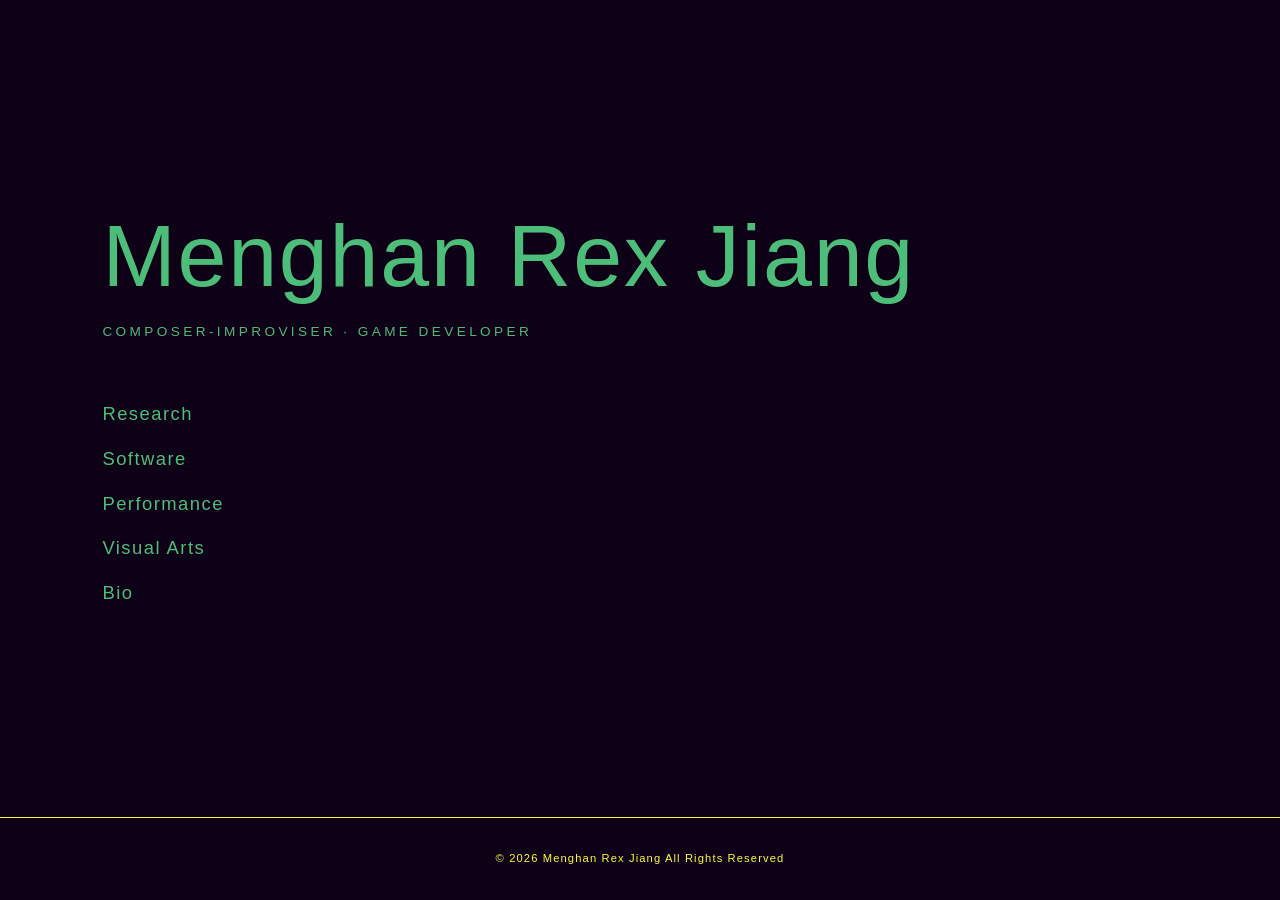
==== commit bc0d10cf: "Add Research page for theREALinst; single-screen home; rework Software and Bio 2026-11-06 02:00 EST " ====
--- a/index.html
+++ b/index.html
@@ -4,7 +4,7 @@
   <meta charset="UTF-8" />
   <meta name="viewport" content="width=device-width, initial-scale=1.0" />
   <title>Menghan Rex Jiang</title>
-  <meta name="description" content="Menghan Rex Jiang is a composer/improviser, digital artist, and writer. Performance videos, visual art and bio." />
+  <meta name="description" content="Menghan Rex Jiang is a composer-improviser and game developer building physically modeled instruments and virtual performers." />
   <meta name="author" content="Menghan Rex Jiang" />
   <meta name="theme-color" content="#0e0017" />
   <link rel="canonical" href="https://rexcain.github.io/" />
@@ -14,49 +14,26 @@
   <meta property="og:type" content="website" />
   <meta property="og:url" content="https://rexcain.github.io/" />
   <meta property="og:title" content="Menghan Rex Jiang" />
-  <meta property="og:description" content="Menghan Rex Jiang is a composer/improviser, digital artist, and writer. Performance videos, visual art and bio." />
+  <meta property="og:description" content="Menghan Rex Jiang is a composer-improviser and game developer building physically modeled instruments and virtual performers." />
   <meta name="twitter:card" content="summary" />
 
   <link rel="stylesheet" href="style.css" />
 </head>
 
-<body>
+<body class="home-page">
   <a class="skip-link" href="#main">Skip to content</a>
 
-  <!-- 导航栏 -->
-  <header id="navbar">
-    <a class="nav-name" href="index.html">Menghan Rex Jiang</a>
-    <nav class="nav-links" aria-label="Main">
+
+  <main id="main" class="home">
+    <h1 class="home-name">Menghan Rex Jiang</h1>
+    <p class="home-sub">Composer-improviser · Game&nbsp;developer</p>
+    <nav class="home-links" aria-label="Main">
+      <a href="research.html">Research</a>
+      <a href="software.html">Software</a>
       <a href="performance.html">Performance</a>
       <a href="visual-art.html">Visual Arts</a>
-      <a href="software.html">Software</a>
       <a href="bio.html">Bio</a>
     </nav>
-  </header>
-
-  <main id="main">
-
-    <!-- 首页 Hero -->
-    <section id="hero">
-      <div class="hero-content">
-        <h1>Menghan Rex Jiang</h1>
-        <p class="hero-sub">Musician · Digital Artist</p>
-        <div class="hero-line" aria-hidden="true"></div>
-      </div>
-    </section>
-
-    <!-- 音乐区块 -->
-    <section id="music" class="section">
-    </section>
-
-    <!-- 数字艺术区块 -->
-    <section id="art" class="section">
-    </section>
-
-    <!-- Bio 区块 -->
-    <section id="bio" class="section bio-section">
-    </section>
-
   </main>
 
   <!-- Footer -->
--- a/style.css
+++ b/style.css
@@ -128,36 +128,9 @@
 /* ==============================
    Hero
 ============================== */
-#hero {
-  height: 100vh;
-  display: flex;
-  align-items: center;
-  justify-content: center;
-  text-align: center;
-}
-
-.hero-content h1 {
-  font-size: clamp(2.5rem, 8vw, 7rem);
-  font-weight: 300;
-  letter-spacing: 0.05em;
-  line-height: 1.1;
-}
-
-.hero-sub {
-  margin-top: 1rem;
-  font-size: 0.85rem;
-  letter-spacing: 0.25em;
-  text-transform: uppercase;
-  color: var(--text-secondary);
-}
-
-.hero-line {
-  width: 1px;
-  height: 60px;
-  background: var(--border);
-  margin: 2.5rem auto 0;
-  animation: fadeDown 1.2s ease forwards;
-}
+
+
+
 
 @keyframes fadeDown {
   from { opacity: 0; transform: scaleY(0); transform-origin: top; }
@@ -299,10 +272,16 @@
   font-style: italic;
 }
 
-.project-card .project-desc {
-  font-size: 0.85rem;
-  line-height: 1.7;
-  letter-spacing: 0;
+.project-links {
+  display: flex;
+  flex-wrap: wrap;
+  gap: 1rem;
+}
+
+.project-links a {
+  font-size: 0.75rem;
+  letter-spacing: 0.15em;
+  text-transform: uppercase;
 }
 
 .project-tags {
@@ -581,3 +560,233 @@
     translate: none;
   }
 }
+
+/* ==============================
+   长文页面（Research）
+============================== */
+.prose {
+  max-width: 760px;
+}
+
+.prose h1 {
+  font-size: 2.4rem;
+  font-weight: 300;
+  letter-spacing: 0.04em;
+  color: var(--accent);
+}
+
+.prose .lede {
+  font-size: 1.15rem;
+  color: var(--text-primary);
+  margin: 0.5rem 0 0.25rem;
+}
+
+.prose .meta {
+  font-size: 0.75rem;
+  letter-spacing: 0.08em;
+  color: var(--text-secondary);
+  opacity: 0.8;
+  margin-bottom: 2.5rem;
+}
+
+.prose .question {
+  font-size: 1.2rem;
+  font-style: italic;
+  color: var(--accent);
+  border-left: 2px solid var(--border);
+  padding: 0.25rem 0 0.25rem 1.25rem;
+  margin-bottom: 2rem;
+}
+
+.prose h2 {
+  font-size: 0.75rem;
+  font-weight: 400;
+  letter-spacing: 0.3em;
+  text-transform: uppercase;
+  color: var(--text-secondary);
+  margin: 4rem 0 1.5rem;
+  padding-bottom: 0.75rem;
+  border-bottom: 1px solid var(--border);
+}
+
+.prose h3 {
+  font-size: 1.05rem;
+  font-weight: 500;
+  color: var(--accent);
+  margin: 2rem 0 0.75rem;
+}
+
+.prose p,
+.prose li {
+  font-size: 0.95rem;
+  line-height: 1.85;
+  color: var(--text-secondary);
+}
+
+.prose p {
+  margin-bottom: 1.1rem;
+}
+
+.prose ul {
+  padding-left: 1.2rem;
+  margin-bottom: 1.25rem;
+}
+
+.prose li {
+  margin-bottom: 0.4rem;
+}
+
+.prose a {
+  border-bottom: 1px solid var(--border);
+}
+
+.prose em,
+.prose strong {
+  color: var(--text-primary);
+}
+
+.prose .note {
+  font-size: 0.85rem;
+  font-style: italic;
+  opacity: 0.8;
+}
+
+.prose figure {
+  margin: 2rem 0;
+}
+
+.prose figure img {
+  height: auto;
+  object-fit: contain;
+  border: 1px solid #2a1a3a;
+}
+
+.prose figcaption {
+  font-size: 0.8rem;
+  line-height: 1.7;
+  color: var(--text-secondary);
+  opacity: 0.85;
+  margin-top: 0.6rem;
+}
+
+/* 试听 */
+.audio-list {
+  list-style: none;
+  padding: 0 !important;
+}
+
+.audio-list li {
+  margin-bottom: 1.5rem;
+}
+
+.audio-list .audio-title {
+  display: block;
+  color: var(--text-primary);
+  margin-bottom: 0.15rem;
+}
+
+.audio-list .audio-desc {
+  display: block;
+  font-size: 0.8rem;
+  margin-bottom: 0.5rem;
+}
+
+.audio-list audio {
+  width: 100%;
+  height: 36px;
+}
+
+.prose .refs li {
+  font-size: 0.8rem;
+  line-height: 1.6;
+}
+
+
+
+
+@media (max-width: 600px) {
+  .prose h1 { font-size: 1.8rem; }
+}
+
+/* Bio 正文里的链接、段距 */
+.about-content p {
+  margin-bottom: 1.4rem;
+}
+
+.about-content p a {
+  border-bottom: 1px solid var(--border);
+}
+
+.about-content .contact-links {
+  margin-top: 2.5rem;
+}
+
+/* ==============================
+   首页：只有一屏（名字、定位、导航），不往下滑
+============================== */
+.home-page {
+  min-height: 100vh;
+  min-height: 100svh;
+  display: flex;
+  flex-direction: column;
+}
+
+.home {
+  flex: 1;
+  display: flex;
+  flex-direction: column;
+  justify-content: center;
+  padding: 4rem 8vw;
+}
+
+.home-name {
+  font-size: clamp(2.2rem, 7vw, 5.5rem);
+  font-weight: 200;
+  letter-spacing: 0.02em;
+  line-height: 1.1;
+  color: var(--text-primary);
+}
+
+.home-sub {
+  margin-top: 1rem;
+  font-size: 0.85rem;
+  letter-spacing: 0.25em;
+  text-transform: uppercase;
+  color: var(--text-secondary);
+}
+
+.home-links {
+  display: flex;
+  flex-direction: column;
+  align-items: flex-start;
+  gap: 0.9rem;
+  margin-top: 3.5rem;
+}
+
+.home-links a {
+  font-size: 1.15rem;
+  letter-spacing: 0.08em;
+  color: var(--text-primary);
+  border-bottom: 1px solid transparent;
+  transition: border-color var(--transition), opacity var(--transition);
+}
+
+.home-links a:hover {
+  opacity: 1;
+  border-bottom-color: var(--border);
+}
+
+/* 播放器跟随深色主题 */
+.audio-list audio {
+  color-scheme: dark;
+}
+
+/* Software 页的卡片：平时灰框，悬停变黄 */
+.project-card {
+  border-color: #555;
+}
+
+.project-card:hover,
+.project-card:focus-within {
+  border-color: var(--border);
+}
